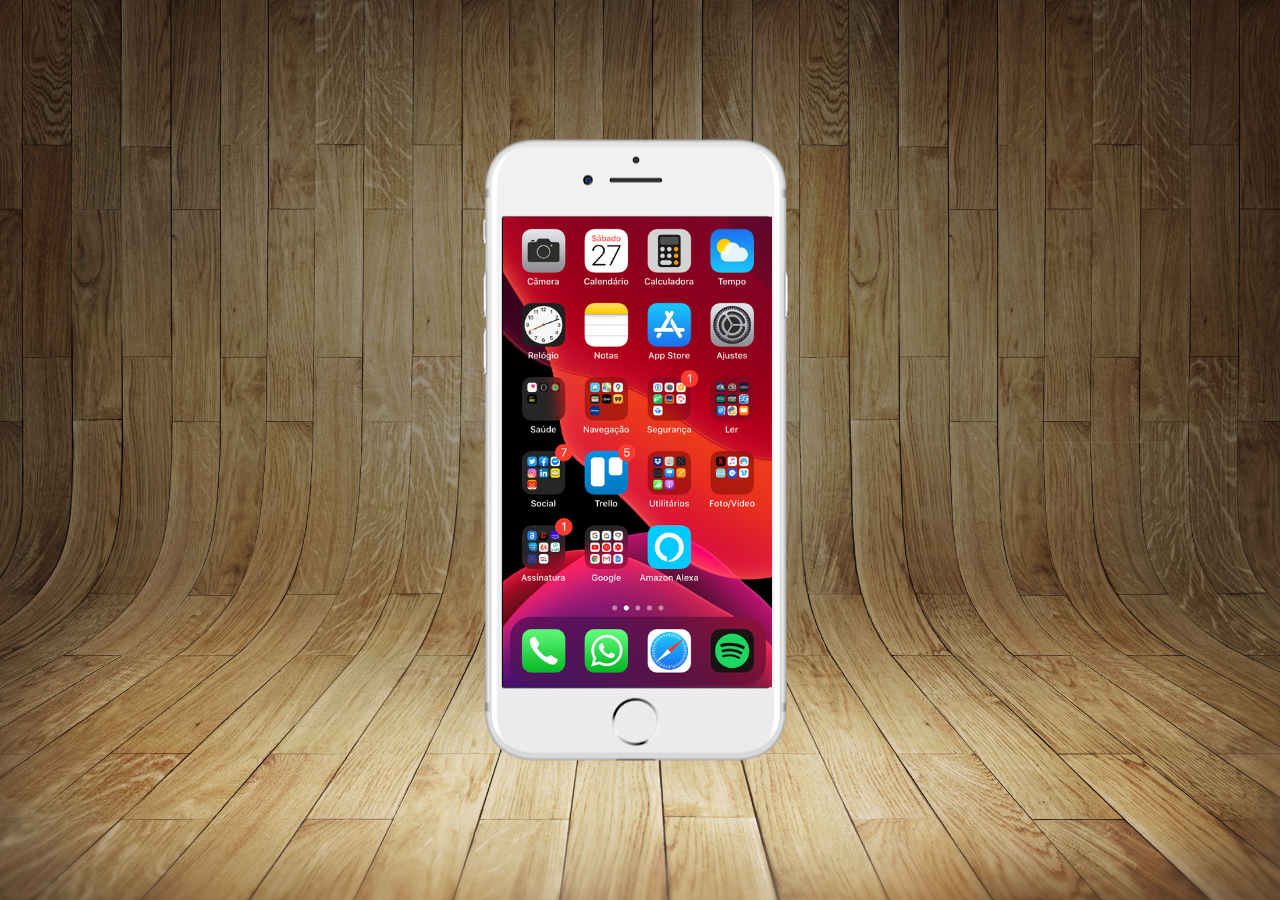
==== index.html @ 56c9440f "up" ====
<!DOCTYPE html>
<html lang="pt-br">
<head>
    <meta charset="UTF-8">
    <meta http-equiv="X-UA-Compatible" content="IE=edge">
    <meta name="viewport" content="width=device-width, initial-scale=1.0">
    <link rel="shortcut icon" href="favicon.ico" type="image/x-icon">
    <link rel="stylesheet" href="estilos/style.css">
    <title>Projeto Redes Sociais
    </title>
</head>
<body>
    <main>
        <section id="telefone">
            <iframe src="home.html" name="tela" id="tela" frameborder="0"></iframe>
        </section>

        <section id="redes-sociais">

        </section>
    </main>
</body>
</html>
---- estilos/style.css ----
@charset "UTF-8";

* {
    margin: 0px;
    padding: 0px;
    font-family: Arial, Helvetica, sans-serif;
}

body {
    background: url('../imagens/fundo-madeira.jpg') no-repeat top center;
    background-size: cover;
   background-attachment: fixed;  
}

main {
    position: relative;
    height: 100vh;
}

section#telefone {
    position: absolute;
    top: 50%;
    left: 50%;
    transform: translate(-50%, -50%);
    height: 627px;
    width: 320px;
    background-color: blue;
    background: url('../imagens/frame-iphone.png') no-repeat;
}

iframe#tela {
    position: relative;
    
    top: 80px;
    left: 23px;
    width: 269px;
    height: 471px;
}
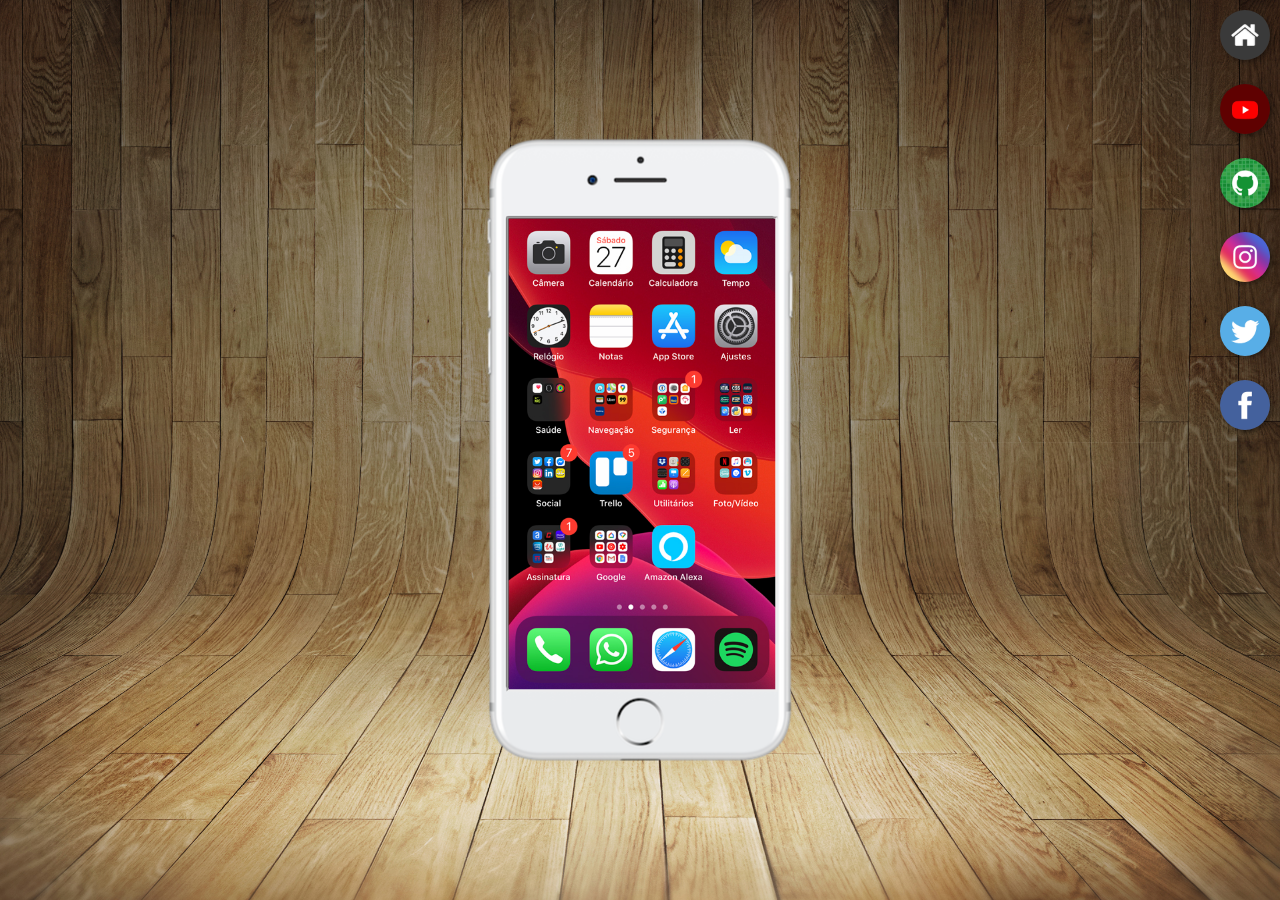
==== commit 5901ef3a: "up" ====
--- a/index.html
+++ b/index.html
@@ -12,11 +12,18 @@
 <body>
     <main>
         <section id="telefone">
-            <iframe src="home.html" name="tela" id="tela" frameborder="0"></iframe>
+            <iframe src="home.html" name="tela" id="tela">
+                Seu navegador não e compativel com isso.
+            </iframe>
         </section>
 
         <section id="redes-sociais">
-
+            <a href="home.html" target="tela"><img src="imagens/logo-home.jpg" alt="home"></a> <br>
+            <a href="youtube.html" target="tela"><img src="imagens/logo-youtube.jpg" alt="youtube"></a> <br>
+            <a href="github.html" target="tela"><img src="imagens/logo-github.jpg" alt="git"></a> <br>
+            <a href="instagram.html" target="tela"><img src="imagens/logo-instagram.jpg" alt="istagram"></a> <br>
+            <a href="twitter.html" target="tela"><img src="imagens/logo-twitter.jpg" alt="twitter"></a> <br>
+            <a href="facebook.html" target="tela"><img src="imagens/logo-facebook.jpg" alt="facebook"></a>
         </section>
     </main>
 </body>
--- a/estilos/style.css
+++ b/estilos/style.css
@@ -6,15 +6,22 @@
     font-family: Arial, Helvetica, sans-serif;
 }
 
+html, body {
+    height: 100vh;
+    width: 100vw;
+    background-color: black;
+}
+
 body {
     background: url('../imagens/fundo-madeira.jpg') no-repeat top center;
     background-size: cover;
-   background-attachment: fixed;  
+    background-attachment: fixed;
 }
 
 main {
     position: relative;
     height: 100vh;
+
 }
 
 section#telefone {
@@ -23,16 +30,34 @@
     left: 50%;
     transform: translate(-50%, -50%);
     height: 627px;
-    width: 320px;
-    background-color: blue;
+    width: 311px;
     background: url('../imagens/frame-iphone.png') no-repeat;
 }
 
 iframe#tela {
     position: relative;
+    top: 80px;
+    left: 22px;
+    width: 267px;
+    height: 471px;
+}
+
+section#redes-sociais {
+    text-align: right;
+}
+
+section#redes-sociais img {
+    width: 50px;
+    margin: 10px;
+    border-radius: 50%;
+    box-shadow: 2px 2px 5px rgba(0, 0, 0, 0.400);
+
+}
+
+section#redes-sociais img:hover {
+    border: 2px solid rgba(255, 255, 255, 0.603);
+    transform: translate(-1px, -1px);
+    box-shadow: 5px 5px 10px rgba(0, 0, 0, 0.61);
+    transition: transform .3s, border .3s;
     
-    top: 80px;
-    left: 23px;
-    width: 269px;
-    height: 471px;
 }